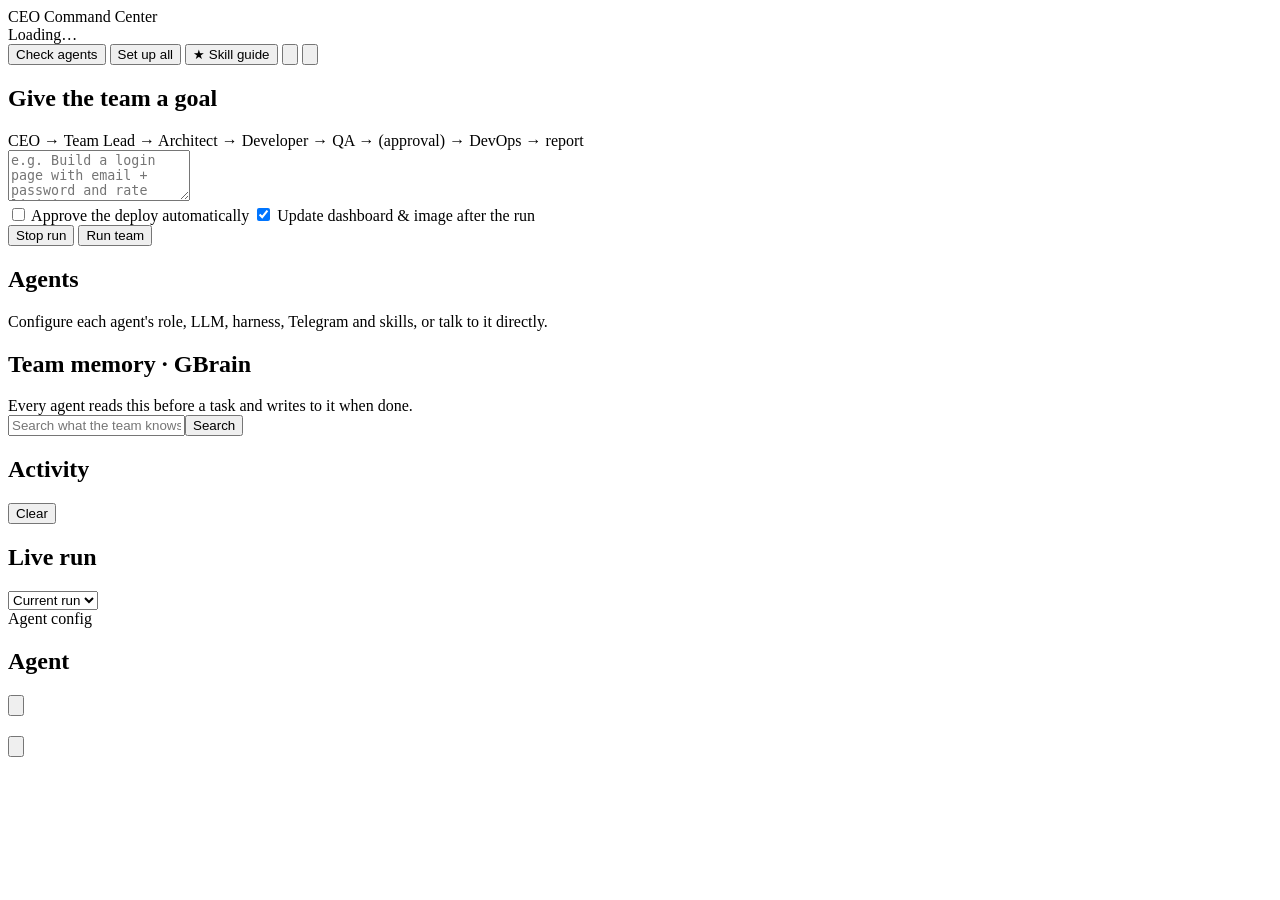
==== babd/dashboard/static/index.html @ 74dad0f4 "Add Matt Pocock's skills per agent and recommended-skill markers - Vendor all 38 mattpocock/skills (" ====
<!doctype html>
<html lang="en">
<head>
  <meta charset="utf-8">
  <meta name="viewport" content="width=device-width, initial-scale=1">
  <title>BABD Command Center</title>
  <link rel="preconnect" href="https://fonts.googleapis.com">
  <link rel="stylesheet" href="https://fonts.googleapis.com/css2?family=Inter:wght@400;500;600;700;800&family=JetBrains+Mono:wght@400;500&display=swap">
  <link rel="stylesheet" href="/static/app.css">
  <script src="/static/app.js" defer></script>
</head>
<body>
  <header class="topbar">
    <div class="brand">
      <div class="brand-mark" aria-hidden="true"><span></span><span></span></div>
      <div>
        <div class="eyebrow">CEO Command Center</div>
        <div class="project-name" id="projectName">Loading…</div>
      </div>
    </div>
    <div class="kpis" id="kpis"></div>
    <div class="top-actions">
      <button class="btn ghost" id="btnCheck" title="Send a short test message to every agent">Check agents</button>
      <button class="btn ghost" id="btnSetup" title="Install and configure every agent's harness">Set up all</button>
      <button class="btn ghost" id="btnGuide" title="Which skills each agent needs">★ Skill guide</button>
      <button class="btn ghost icon" id="btnImage" title="Workspace image" aria-label="Workspace image">
        <svg viewBox="0 0 24 24"><rect x="3" y="4" width="18" height="16" rx="3"/><path d="M3 16l5-5 4 4 3-3 6 6"/></svg>
      </button>
      <button class="btn ghost icon" id="btnSettings" title="Team settings" aria-label="Team settings">
        <svg viewBox="0 0 24 24"><circle cx="12" cy="12" r="3"/><path d="M19.4 15a1.7 1.7 0 0 0 .3 1.8l.1.1a2 2 0 1 1-2.8 2.8l-.1-.1a1.7 1.7 0 0 0-1.8-.3 1.7 1.7 0 0 0-1 1.5V21a2 2 0 1 1-4 0v-.1a1.7 1.7 0 0 0-1.1-1.5 1.7 1.7 0 0 0-1.8.3l-.1.1a2 2 0 1 1-2.8-2.8l.1-.1a1.7 1.7 0 0 0 .3-1.8 1.7 1.7 0 0 0-1.5-1H3a2 2 0 1 1 0-4h.1a1.7 1.7 0 0 0 1.5-1.1 1.7 1.7 0 0 0-.3-1.8l-.1-.1a2 2 0 1 1 2.8-2.8l.1.1a1.7 1.7 0 0 0 1.8.3H9a1.7 1.7 0 0 0 1-1.5V3a2 2 0 1 1 4 0v.1a1.7 1.7 0 0 0 1 1.5 1.7 1.7 0 0 0 1.8-.3l.1-.1a2 2 0 1 1 2.8 2.8l-.1.1a1.7 1.7 0 0 0-.3 1.8V9a1.7 1.7 0 0 0 1.5 1H21a2 2 0 1 1 0 4h-.1a1.7 1.7 0 0 0-1.5 1z"/></svg>
      </button>
    </div>
  </header>

  <main class="layout">
    <section class="col-main">
      <div class="card command">
        <div class="card-head">
          <h2>Give the team a goal</h2>
          <span class="muted small">CEO → Team Lead → Architect → Developer → QA → (approval) → DevOps → report</span>
        </div>
        <textarea id="goal" rows="3" placeholder="e.g. Build a login page with email + password and rate limiting"></textarea>
        <div class="command-row">
          <label class="check"><input type="checkbox" id="autoApprove"> Approve the deploy automatically</label>
          <label class="check"><input type="checkbox" id="updateImage" checked> Update dashboard & image after the run</label>
          <div class="spacer"></div>
          <button class="btn danger hidden" id="btnCancel">Stop run</button>
          <button class="btn primary" id="btnRun">Run team</button>
        </div>
      </div>

      <div class="section-title">
        <h2>Agents</h2>
        <span class="muted small">Configure each agent's role, LLM, harness, Telegram and skills, or talk to it directly.</span>
      </div>
      <div id="agents" class="agents"></div>

      <div class="card memory">
        <div class="card-head">
          <h2>Team memory · GBrain</h2>
          <span class="muted small">Every agent reads this before a task and writes to it when done.</span>
        </div>
        <div class="chat-input"><input type="text" id="memQuery" placeholder="Search what the team knows, e.g. login lockout"><button class="btn" id="memSearch">Search</button></div>
        <div id="memResults" style="margin-top:10px"></div>
      </div>

      <div class="card activity">
        <div class="card-head">
          <h2>Activity</h2>
          <button class="btn ghost small" id="btnClearLog">Clear</button>
        </div>
        <ol id="activity" class="activity-list"></ol>
      </div>
    </section>

    <aside class="col-side">
      <div class="card run">
        <div class="card-head">
          <h2>Live run</h2>
          <select id="runHistory" aria-label="Run history"><option value="">Current run</option></select>
        </div>
        <div id="runBody"></div>
      </div>
    </aside>
  </main>

  <!-- agent config drawer -->
  <div class="scrim hidden" id="scrim"></div>
  <aside class="drawer hidden" id="drawer" aria-labelledby="drawerTitle" role="dialog">
    <div class="drawer-head">
      <div>
        <div class="eyebrow" id="drawerEyebrow">Agent config</div>
        <h2 id="drawerTitle">Agent</h2>
      </div>
      <button class="btn ghost icon" id="drawerClose" aria-label="Close"><svg viewBox="0 0 24 24"><path d="M6 6l12 12M18 6L6 18"/></svg></button>
    </div>
    <nav class="tabs" id="tabs"></nav>
    <form class="drawer-body" id="drawerBody" autocomplete="off"></form>
    <div class="drawer-foot" id="drawerFoot"></div>
  </aside>

  <!-- modal (settings / image) -->
  <div class="modal hidden" id="modal" role="dialog">
    <div class="modal-card">
      <div class="drawer-head">
        <h2 id="modalTitle"></h2>
        <button class="btn ghost icon" id="modalClose" aria-label="Close"><svg viewBox="0 0 24 24"><path d="M6 6l12 12M18 6L6 18"/></svg></button>
      </div>
      <div id="modalBody"></div>
    </div>
  </div>

  <div class="toasts" id="toasts" aria-live="polite"></div>
</body>
</html>
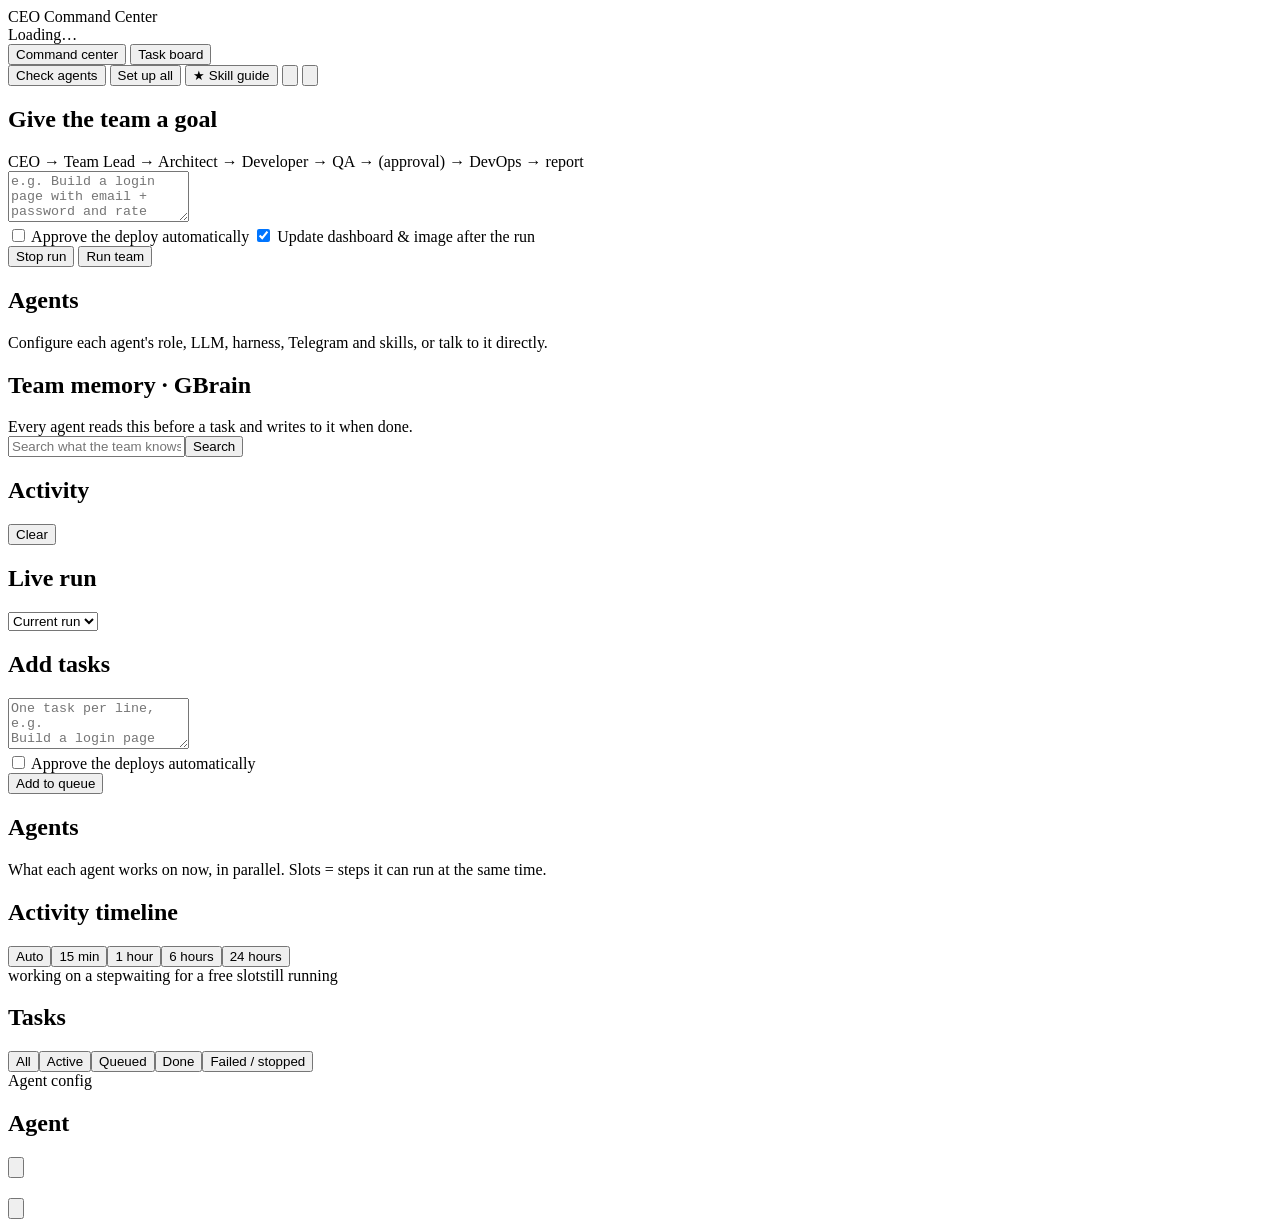
==== commit 31fd1dd6: "Run many tasks at once with agents in parallel, plus a task board - Task queue in the dashboard: up " ====
--- a/babd/dashboard/static/index.html
+++ b/babd/dashboard/static/index.html
@@ -18,6 +18,10 @@
         <div class="project-name" id="projectName">Loading…</div>
       </div>
     </div>
+    <nav class="views" id="views" aria-label="Views">
+      <button type="button" data-view="command" class="on">Command center</button>
+      <button type="button" data-view="board">Task board <span class="count" id="navCount"></span></button>
+    </nav>
     <div class="kpis" id="kpis"></div>
     <div class="top-actions">
       <button class="btn ghost" id="btnCheck" title="Send a short test message to every agent">Check agents</button>
@@ -32,7 +36,7 @@
     </div>
   </header>
 
-  <main class="layout">
+  <main class="layout" id="commandView">
     <section class="col-main">
       <div class="card command">
         <div class="card-head">
@@ -84,6 +88,49 @@
     </aside>
   </main>
 
+  <main class="board hidden" id="boardView">
+    <section class="board-kpis" id="boardKpis"></section>
+    <section class="card">
+      <div class="card-head">
+        <h2>Add tasks</h2>
+        <span class="muted small" id="boardLimits"></span>
+      </div>
+      <textarea id="taskGoals" rows="3" placeholder="One task per line, e.g.&#10;Build a login page with lockout&#10;Add CSV export to the reports page"></textarea>
+      <div class="command-row">
+        <label class="check"><input type="checkbox" id="taskAutoApprove"> Approve the deploys automatically</label>
+        <div class="spacer"></div>
+        <button class="btn primary" id="btnAddTasks">Add to queue</button>
+      </div>
+    </section>
+    <section class="card">
+      <div class="card-head">
+        <h2>Agents</h2>
+        <span class="muted small">What each agent works on now, in parallel. Slots = steps it can run at the same time.</span>
+      </div>
+      <div class="lanes" id="lanes"></div>
+    </section>
+    <section class="card">
+      <div class="card-head">
+        <h2>Activity timeline</h2>
+        <div class="seg" id="spanSeg" role="group" aria-label="Time range">
+          <button type="button" data-span="0" class="on">Auto</button><button type="button" data-span="900">15 min</button><button type="button" data-span="3600">1 hour</button><button type="button" data-span="21600">6 hours</button><button type="button" data-span="86400">24 hours</button>
+        </div>
+      </div>
+      <div class="gantt" id="gantt"></div>
+      <div class="gantt-legend muted small"><span><i class="lg bar"></i>working on a step</span><span><i class="lg wait"></i>waiting for a free slot</span><span><i class="lg live"></i>still running</span></div>
+    </section>
+    <section class="card">
+      <div class="card-head">
+        <h2>Tasks</h2>
+        <div class="seg" id="taskFilter" role="group" aria-label="Filter tasks">
+          <button type="button" data-filter="all" class="on">All</button><button type="button" data-filter="active">Active</button><button type="button" data-filter="queued">Queued</button><button type="button" data-filter="done">Done</button><button type="button" data-filter="problem">Failed / stopped</button>
+        </div>
+      </div>
+      <div class="task-list" id="taskList"></div>
+    </section>
+  </main>
+  <div class="tip hidden" id="tip" role="tooltip"></div>
+
   <!-- agent config drawer -->
   <div class="scrim hidden" id="scrim"></div>
   <aside class="drawer hidden" id="drawer" aria-labelledby="drawerTitle" role="dialog">
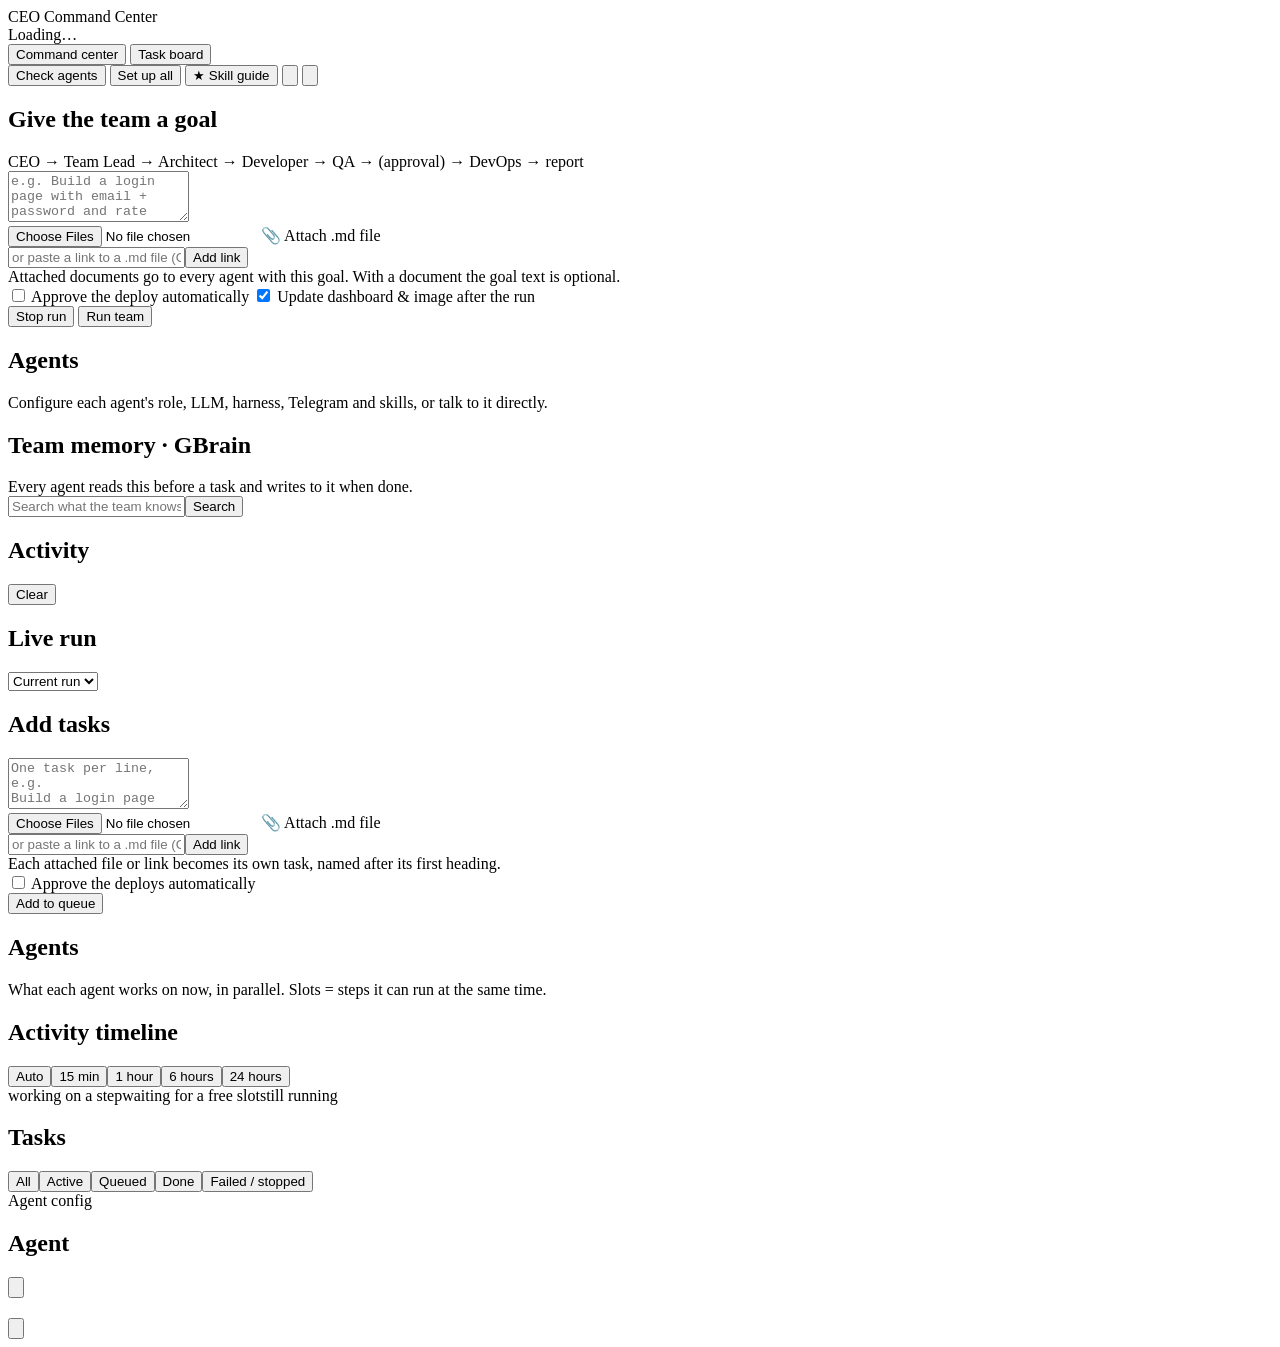
==== commit bd08883e: "Give the main task as a Markdown file, upload or link - babd/taskdocs.py reads task documents: files" ====
--- a/babd/dashboard/static/index.html
+++ b/babd/dashboard/static/index.html
@@ -43,7 +43,13 @@
           <h2>Give the team a goal</h2>
           <span class="muted small">CEO → Team Lead → Architect → Developer → QA → (approval) → DevOps → report</span>
         </div>
-        <textarea id="goal" rows="3" placeholder="e.g. Build a login page with email + password and rate limiting"></textarea>
+        <textarea id="goal" rows="3" placeholder="e.g. Build a login page with email + password and rate limiting — or drop a .md task file here"></textarea>
+        <div class="attach" data-attach="command">
+          <label class="btn small ghost attach-btn"><input type="file" class="sr-only" accept=".md,.markdown,.mdown,.txt,.text,.rst,text/markdown,text/plain" multiple data-file="command">📎 Attach .md file</label>
+          <div class="link-input"><input type="url" placeholder="or paste a link to a .md file (GitHub, GitLab, raw URL)" data-link-input="command"><button type="button" class="btn small" data-add-link="command">Add link</button></div>
+          <div class="attach-hint muted small">Attached documents go to every agent with this goal. With a document the goal text is optional.</div>
+          <div class="attach-list" data-list="command"></div>
+        </div>
         <div class="command-row">
           <label class="check"><input type="checkbox" id="autoApprove"> Approve the deploy automatically</label>
           <label class="check"><input type="checkbox" id="updateImage" checked> Update dashboard & image after the run</label>
@@ -95,7 +101,13 @@
         <h2>Add tasks</h2>
         <span class="muted small" id="boardLimits"></span>
       </div>
-      <textarea id="taskGoals" rows="3" placeholder="One task per line, e.g.&#10;Build a login page with lockout&#10;Add CSV export to the reports page"></textarea>
+      <textarea id="taskGoals" rows="3" placeholder="One task per line, e.g.&#10;Build a login page with lockout&#10;Add CSV export to the reports page&#10;…or drop .md task files here, or paste links to them (one per line)"></textarea>
+        <div class="attach" data-attach="board">
+          <label class="btn small ghost attach-btn"><input type="file" class="sr-only" accept=".md,.markdown,.mdown,.txt,.text,.rst,text/markdown,text/plain" multiple data-file="board">📎 Attach .md file</label>
+          <div class="link-input"><input type="url" placeholder="or paste a link to a .md file (GitHub, GitLab, raw URL)" data-link-input="board"><button type="button" class="btn small" data-add-link="board">Add link</button></div>
+          <div class="attach-hint muted small">Each attached file or link becomes its own task, named after its first heading.</div>
+          <div class="attach-list" data-list="board"></div>
+        </div>
       <div class="command-row">
         <label class="check"><input type="checkbox" id="taskAutoApprove"> Approve the deploys automatically</label>
         <div class="spacer"></div>
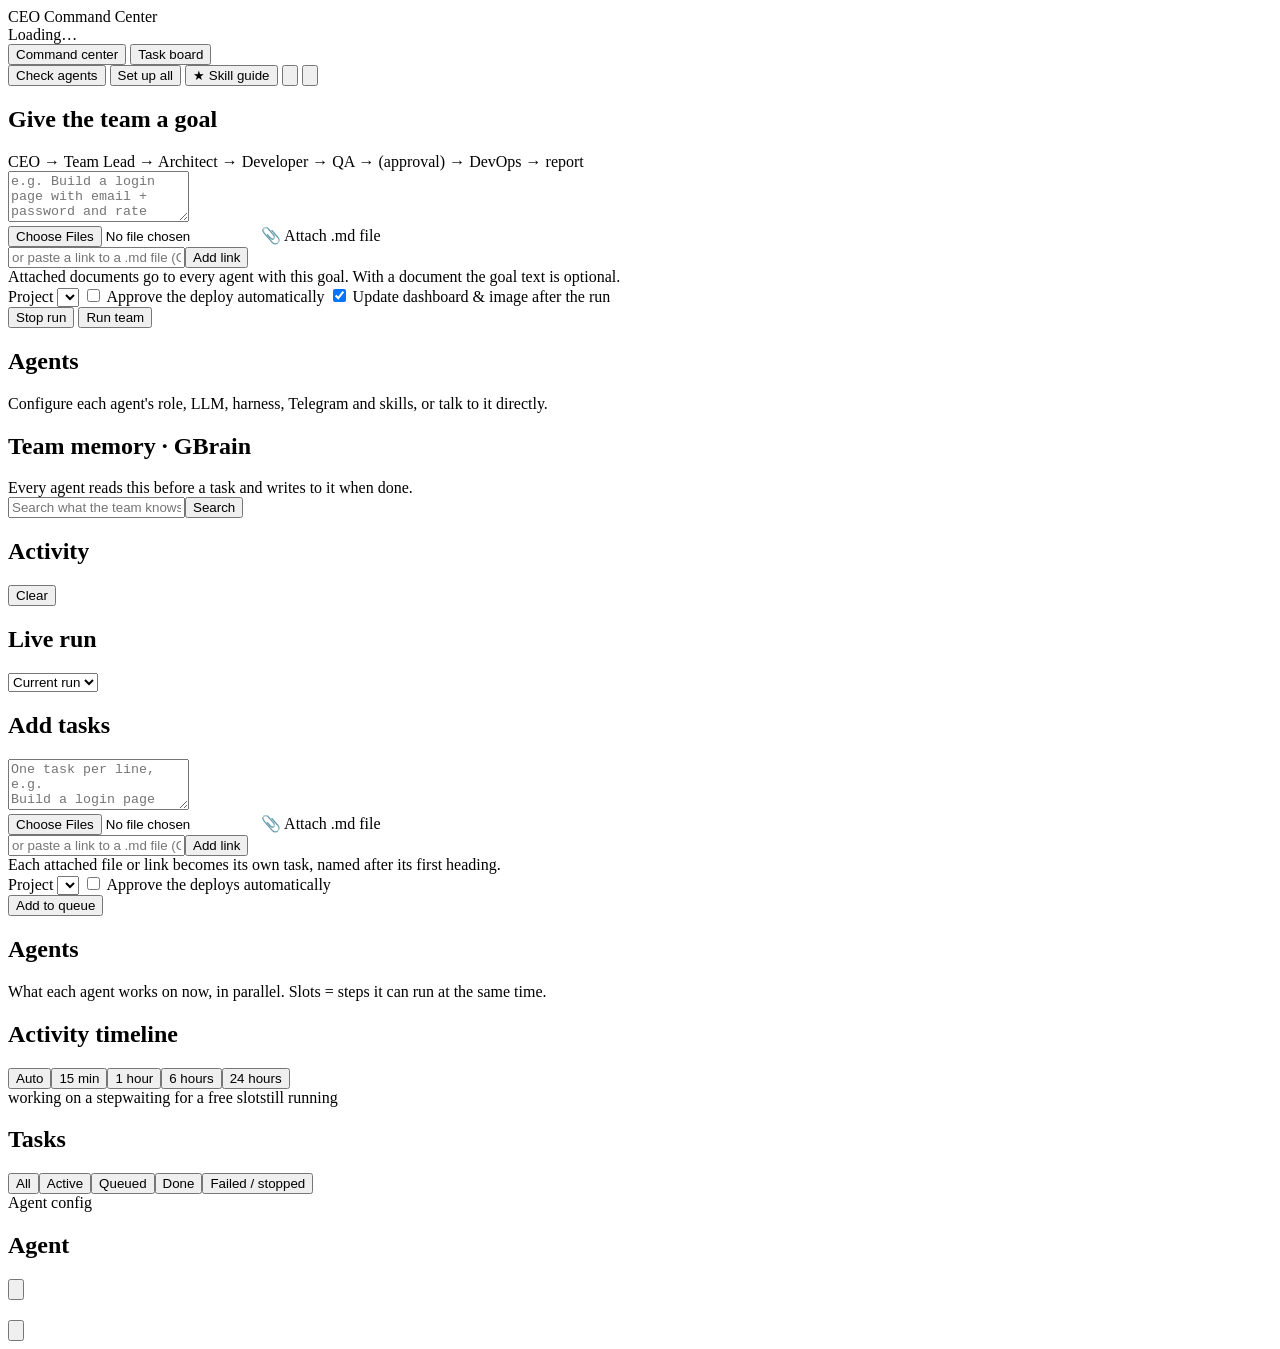
==== commit 80955a1c: "Keep the agents' work in per-project worktrees, outside BABD The agents wrote their code into the BA" ====
--- a/babd/dashboard/static/index.html
+++ b/babd/dashboard/static/index.html
@@ -51,6 +51,7 @@
           <div class="attach-list" data-list="command"></div>
         </div>
         <div class="command-row">
+          <label class="project-pick">Project <select id="goalProject" data-project-select aria-label="Project"></select></label>
           <label class="check"><input type="checkbox" id="autoApprove"> Approve the deploy automatically</label>
           <label class="check"><input type="checkbox" id="updateImage" checked> Update dashboard & image after the run</label>
           <div class="spacer"></div>
@@ -109,6 +110,7 @@
           <div class="attach-list" data-list="board"></div>
         </div>
       <div class="command-row">
+        <label class="project-pick">Project <select id="taskProject" data-project-select aria-label="Project"></select></label>
         <label class="check"><input type="checkbox" id="taskAutoApprove"> Approve the deploys automatically</label>
         <div class="spacer"></div>
         <button class="btn primary" id="btnAddTasks">Add to queue</button>
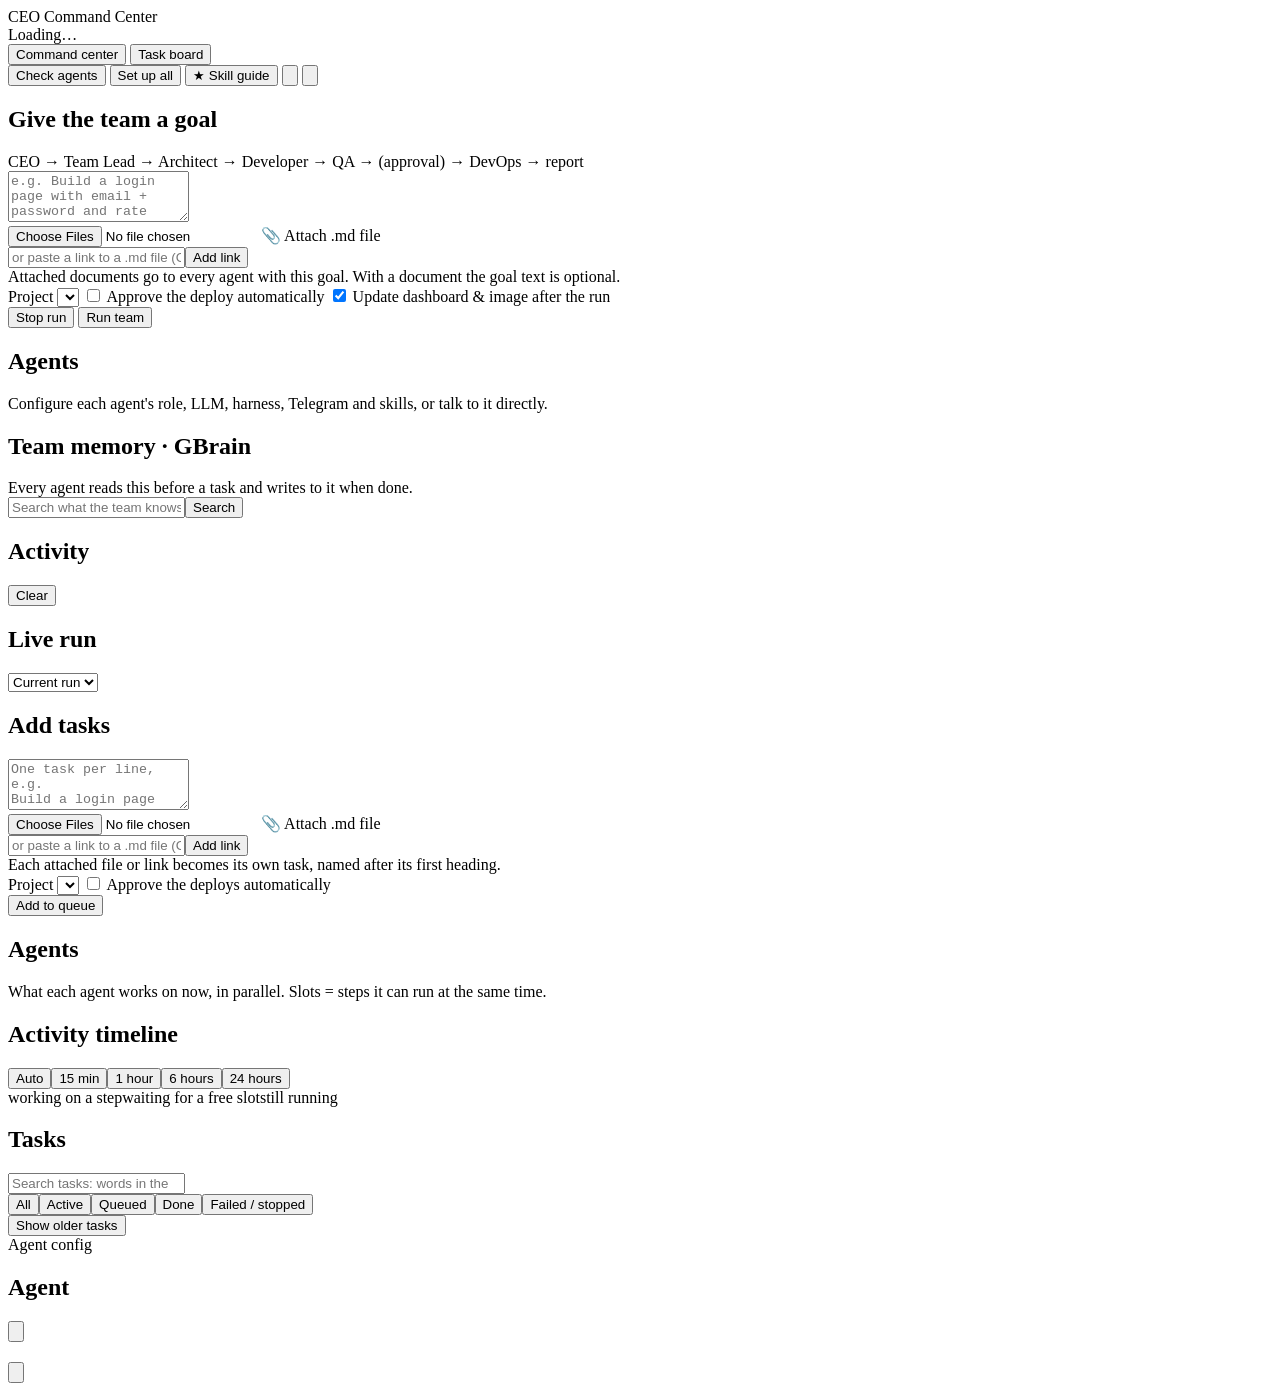
==== commit b5ab0537: "Search task history and export a task as a Markdown report - GET /api/search: all saved tasks, match" ====
--- a/babd/dashboard/static/index.html
+++ b/babd/dashboard/static/index.html
@@ -136,11 +136,13 @@
     <section class="card">
       <div class="card-head">
         <h2>Tasks</h2>
+        <input type="search" id="taskSearch" class="task-search" placeholder="Search tasks: words in the goal, id, document, report…" aria-label="Search tasks">
         <div class="seg" id="taskFilter" role="group" aria-label="Filter tasks">
           <button type="button" data-filter="all" class="on">All</button><button type="button" data-filter="active">Active</button><button type="button" data-filter="queued">Queued</button><button type="button" data-filter="done">Done</button><button type="button" data-filter="problem">Failed / stopped</button>
         </div>
       </div>
       <div class="task-list" id="taskList"></div>
+      <div class="more-row"><button type="button" class="btn small ghost" id="btnMoreTasks">Show older tasks</button></div>
     </section>
   </main>
   <div class="tip hidden" id="tip" role="tooltip"></div>
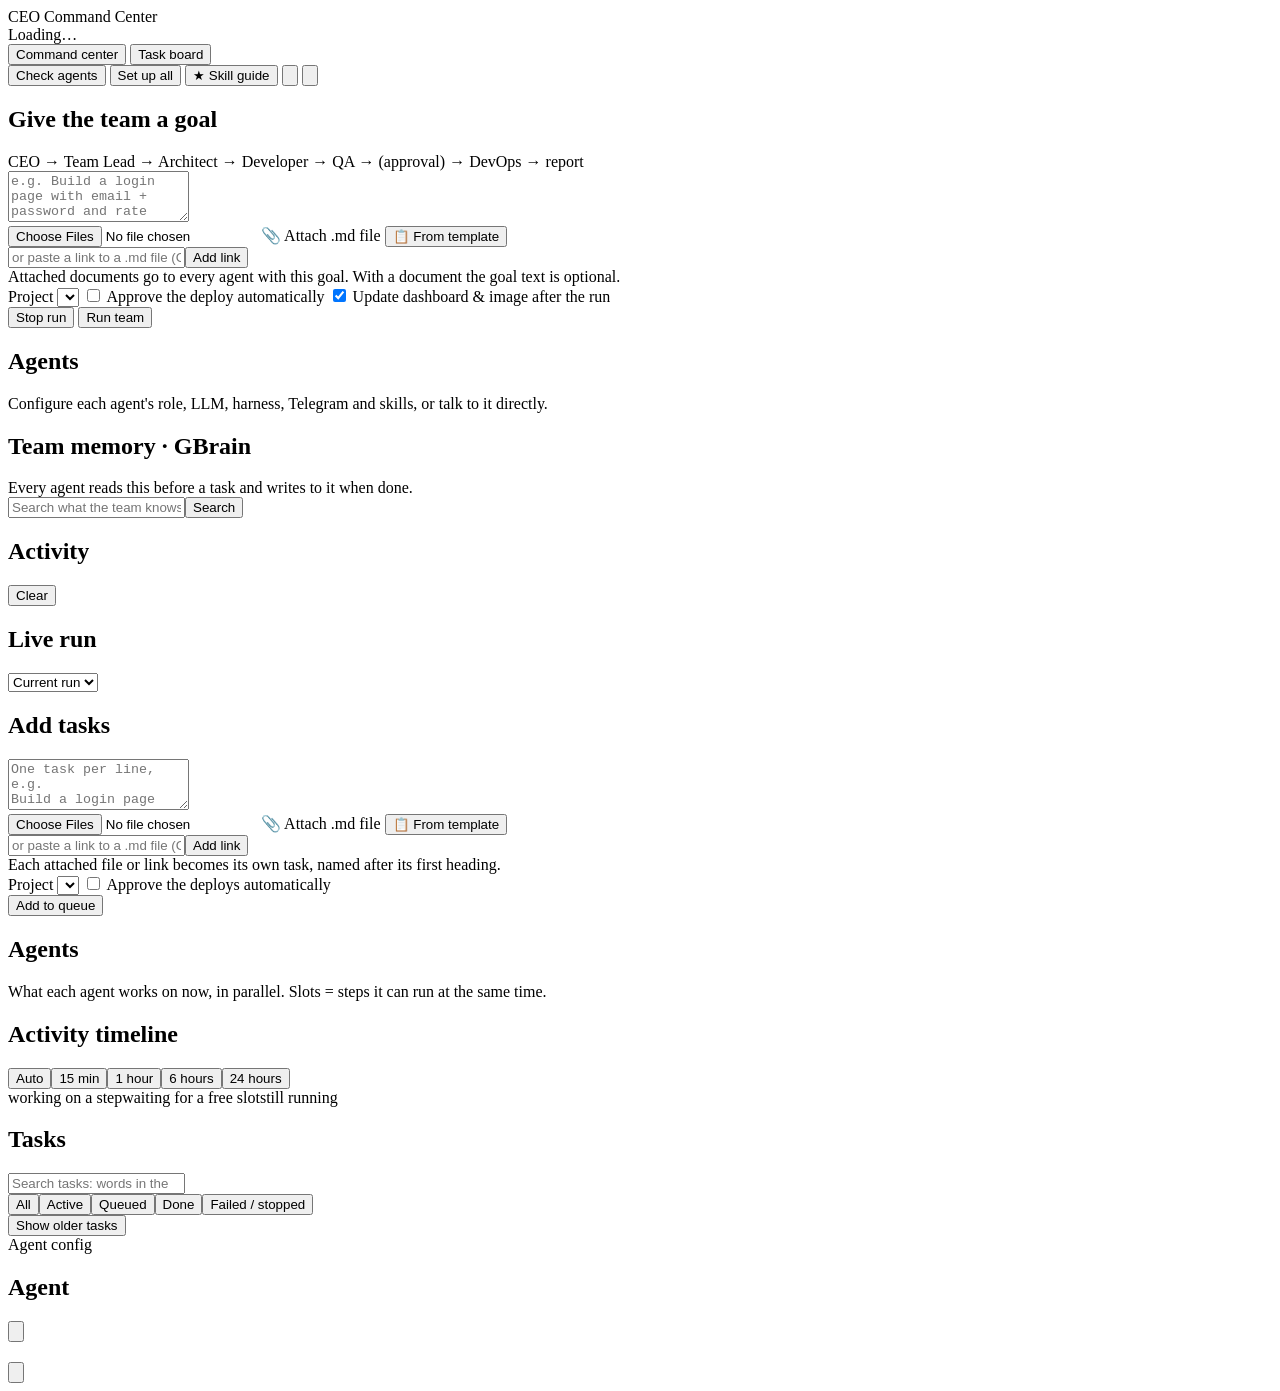
==== commit f31a6363: "Task templates - templates/tasks: feature, bugfix, refactor, research, api-endpoint (front matter   " ====
--- a/babd/dashboard/static/index.html
+++ b/babd/dashboard/static/index.html
@@ -46,6 +46,7 @@
         <textarea id="goal" rows="3" placeholder="e.g. Build a login page with email + password and rate limiting — or drop a .md task file here"></textarea>
         <div class="attach" data-attach="command">
           <label class="btn small ghost attach-btn"><input type="file" class="sr-only" accept=".md,.markdown,.mdown,.txt,.text,.rst,text/markdown,text/plain" multiple data-file="command">📎 Attach .md file</label>
+          <button type="button" class="btn small ghost" data-template="command">📋 From template</button>
           <div class="link-input"><input type="url" placeholder="or paste a link to a .md file (GitHub, GitLab, raw URL)" data-link-input="command"><button type="button" class="btn small" data-add-link="command">Add link</button></div>
           <div class="attach-hint muted small">Attached documents go to every agent with this goal. With a document the goal text is optional.</div>
           <div class="attach-list" data-list="command"></div>
@@ -105,6 +106,7 @@
       <textarea id="taskGoals" rows="3" placeholder="One task per line, e.g.&#10;Build a login page with lockout&#10;Add CSV export to the reports page&#10;…or drop .md task files here, or paste links to them (one per line)"></textarea>
         <div class="attach" data-attach="board">
           <label class="btn small ghost attach-btn"><input type="file" class="sr-only" accept=".md,.markdown,.mdown,.txt,.text,.rst,text/markdown,text/plain" multiple data-file="board">📎 Attach .md file</label>
+          <button type="button" class="btn small ghost" data-template="board">📋 From template</button>
           <div class="link-input"><input type="url" placeholder="or paste a link to a .md file (GitHub, GitLab, raw URL)" data-link-input="board"><button type="button" class="btn small" data-add-link="board">Add link</button></div>
           <div class="attach-hint muted small">Each attached file or link becomes its own task, named after its first heading.</div>
           <div class="attach-list" data-list="board"></div>
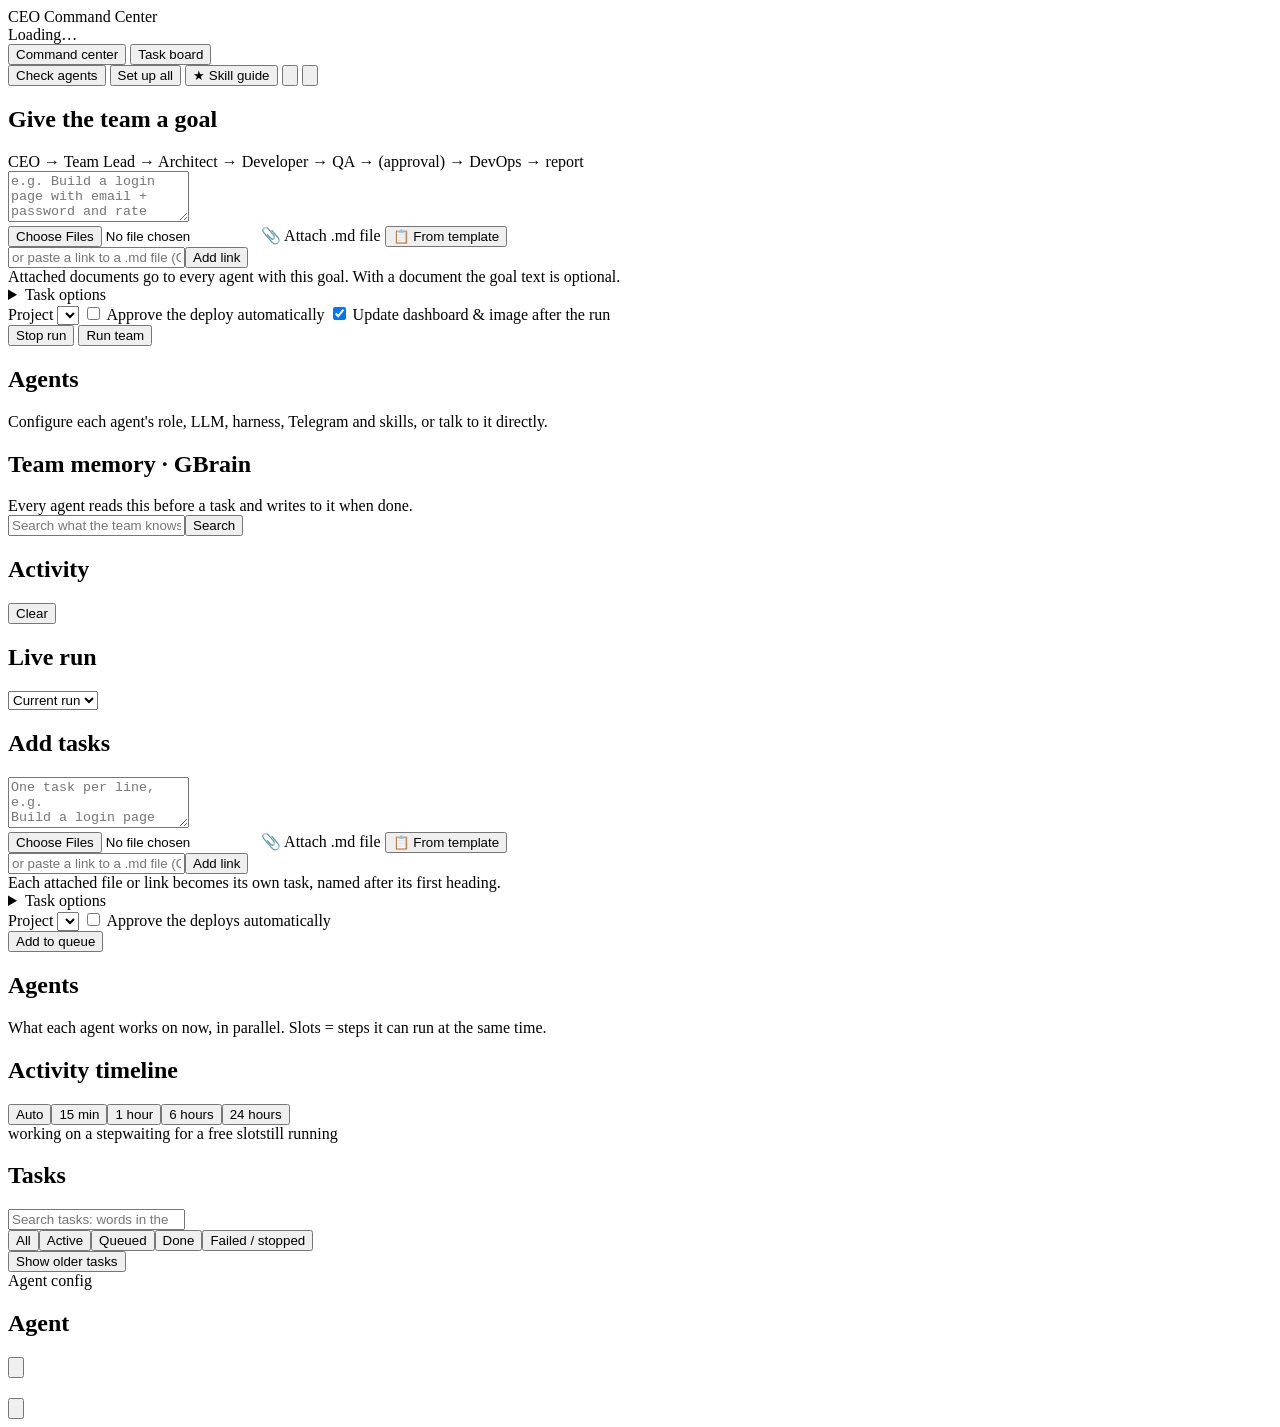
==== commit 45998461: "Options per task: leave out agents, pick models - options.skip: architect (the Team Lead's plan is t" ====
--- a/babd/dashboard/static/index.html
+++ b/babd/dashboard/static/index.html
@@ -52,6 +52,7 @@
           <div class="attach-list" data-list="command"></div>
         </div>
         <div class="command-row">
+          <details class="task-opts" data-opts="command"><summary>Task options</summary><div class="opts-body"></div></details>
           <label class="project-pick">Project <select id="goalProject" data-project-select aria-label="Project"></select></label>
           <label class="check"><input type="checkbox" id="autoApprove"> Approve the deploy automatically</label>
           <label class="check"><input type="checkbox" id="updateImage" checked> Update dashboard & image after the run</label>
@@ -112,6 +113,7 @@
           <div class="attach-list" data-list="board"></div>
         </div>
       <div class="command-row">
+          <details class="task-opts" data-opts="board"><summary>Task options</summary><div class="opts-body"></div></details>
         <label class="project-pick">Project <select id="taskProject" data-project-select aria-label="Project"></select></label>
         <label class="check"><input type="checkbox" id="taskAutoApprove"> Approve the deploys automatically</label>
         <div class="spacer"></div>
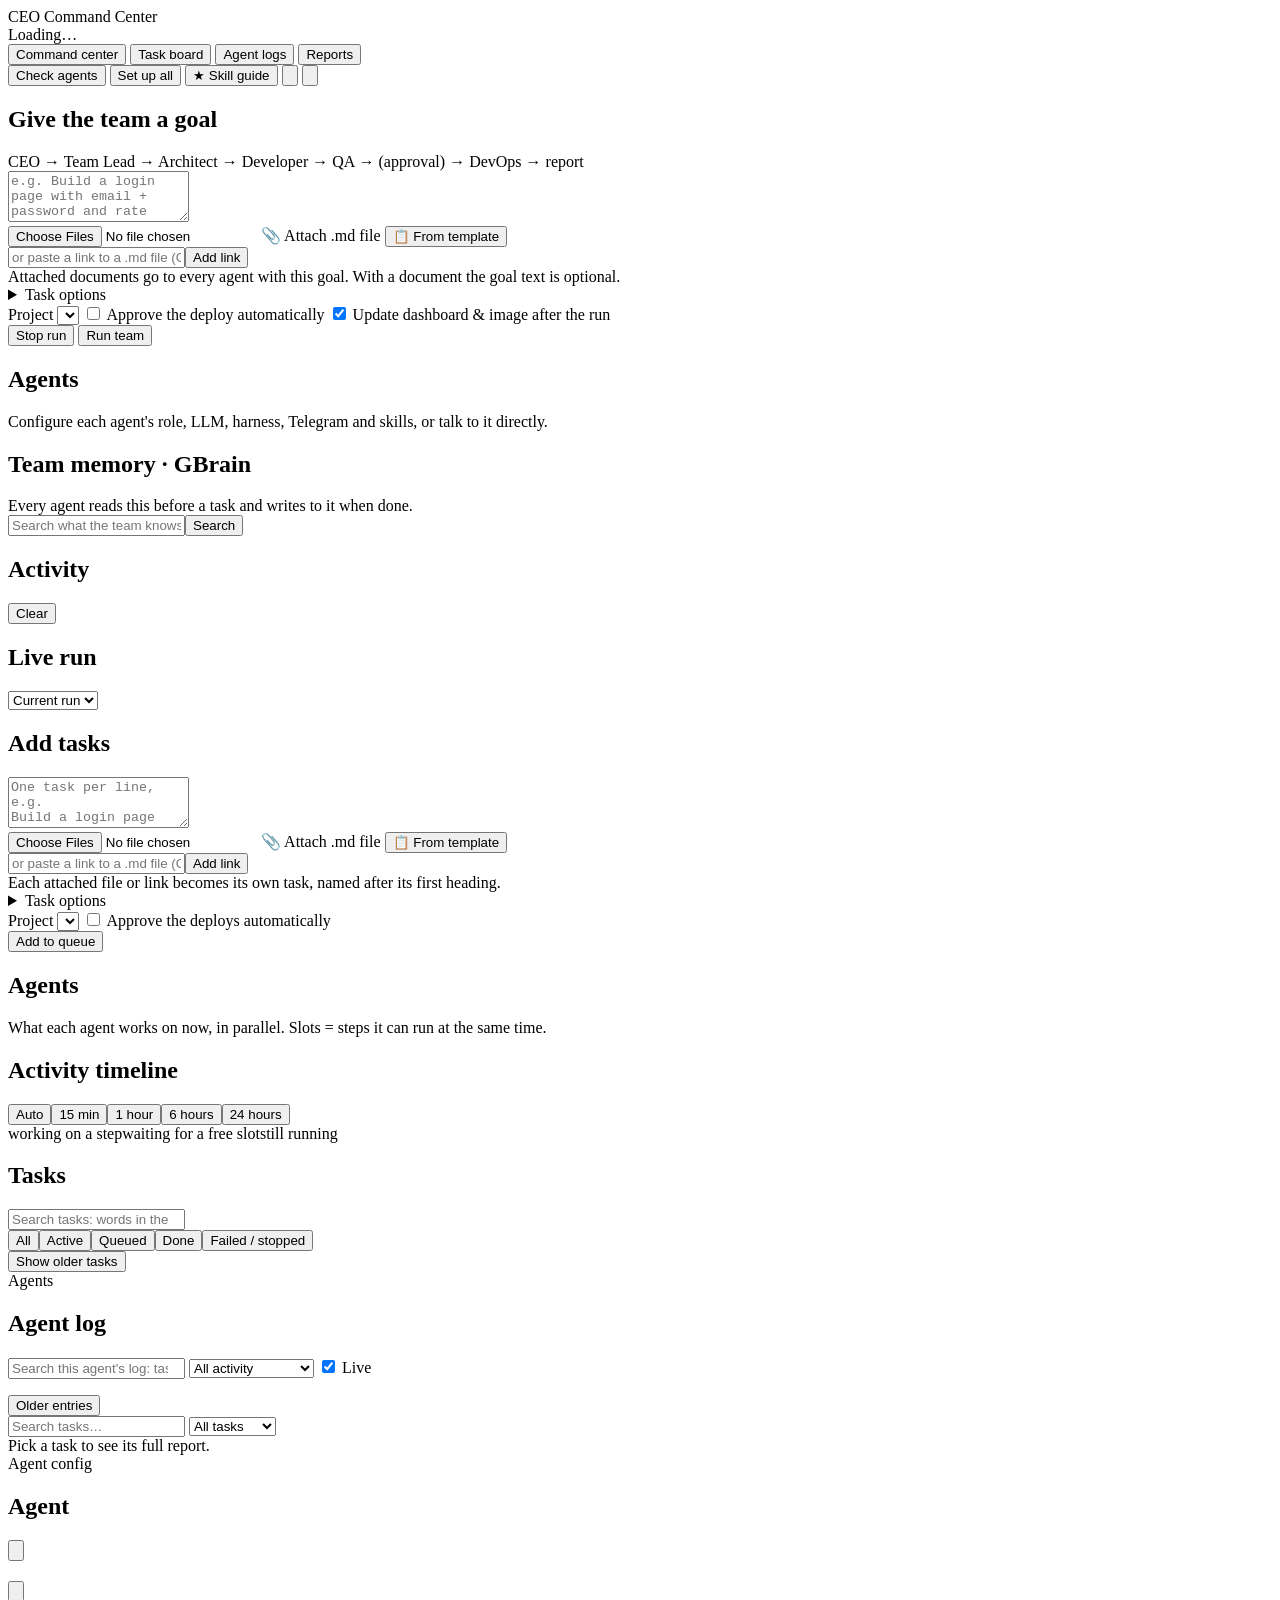
==== commit 44042d3a: "Agent logs, task reports, and a timeline that tells the truth - Agent logs page: each agent's activi" ====
--- a/babd/dashboard/static/index.html
+++ b/babd/dashboard/static/index.html
@@ -21,6 +21,8 @@
     <nav class="views" id="views" aria-label="Views">
       <button type="button" data-view="command" class="on">Command center</button>
       <button type="button" data-view="board">Task board <span class="count" id="navCount"></span></button>
+      <button type="button" data-view="logs">Agent logs</button>
+      <button type="button" data-view="reports">Reports</button>
     </nav>
     <div class="kpis" id="kpis"></div>
     <div class="top-actions">
@@ -149,6 +151,42 @@
       <div class="more-row"><button type="button" class="btn small ghost" id="btnMoreTasks">Show older tasks</button></div>
     </section>
   </main>
+  <main class="logs hidden" id="logsView">
+    <section class="card split">
+      <aside class="split-side">
+        <div class="eyebrow">Agents</div>
+        <div class="log-agents" id="logAgents"></div>
+      </aside>
+      <div class="split-main">
+        <div class="card-head">
+          <h2 id="logTitle">Agent log</h2>
+          <input type="search" id="logSearch" class="task-search" placeholder="Search this agent's log: task, words, run id…" aria-label="Search the log">
+          <select id="logType" aria-label="Kind of activity">
+            <option value="">All activity</option><option value="step">Steps</option><option value="message">Messages</option>
+            <option value="retry">Errors and retries</option><option value="memory">GBrain memory</option><option value="skills">Skills</option>
+            <option value="files">Files</option><option value="package">Work packages</option><option value="route">Triage</option>
+          </select>
+          <label class="check"><input type="checkbox" id="logLive" checked> Live</label>
+        </div>
+        <ol class="log-list" id="logList"></ol>
+        <div class="more-row"><button type="button" class="btn small ghost" id="btnMoreLog">Older entries</button></div>
+      </div>
+    </section>
+  </main>
+
+  <main class="reports hidden" id="reportsView">
+    <section class="card split">
+      <aside class="split-side">
+        <input type="search" id="repSearch" class="task-search" placeholder="Search tasks…" aria-label="Search tasks">
+        <select id="repStatus" aria-label="Status">
+          <option value="">All tasks</option><option value="done">Done</option><option value="failed">Failed</option>
+          <option value="cancelled">Stopped</option><option value="interrupted">Interrupted</option><option value="running">Running</option>
+        </select>
+        <div class="rep-items" id="repItems"></div>
+      </aside>
+      <div class="split-main" id="repMain"><div class="empty">Pick a task to see its full report.</div></div>
+    </section>
+  </main>
   <div class="tip hidden" id="tip" role="tooltip"></div>
 
   <!-- agent config drawer -->
